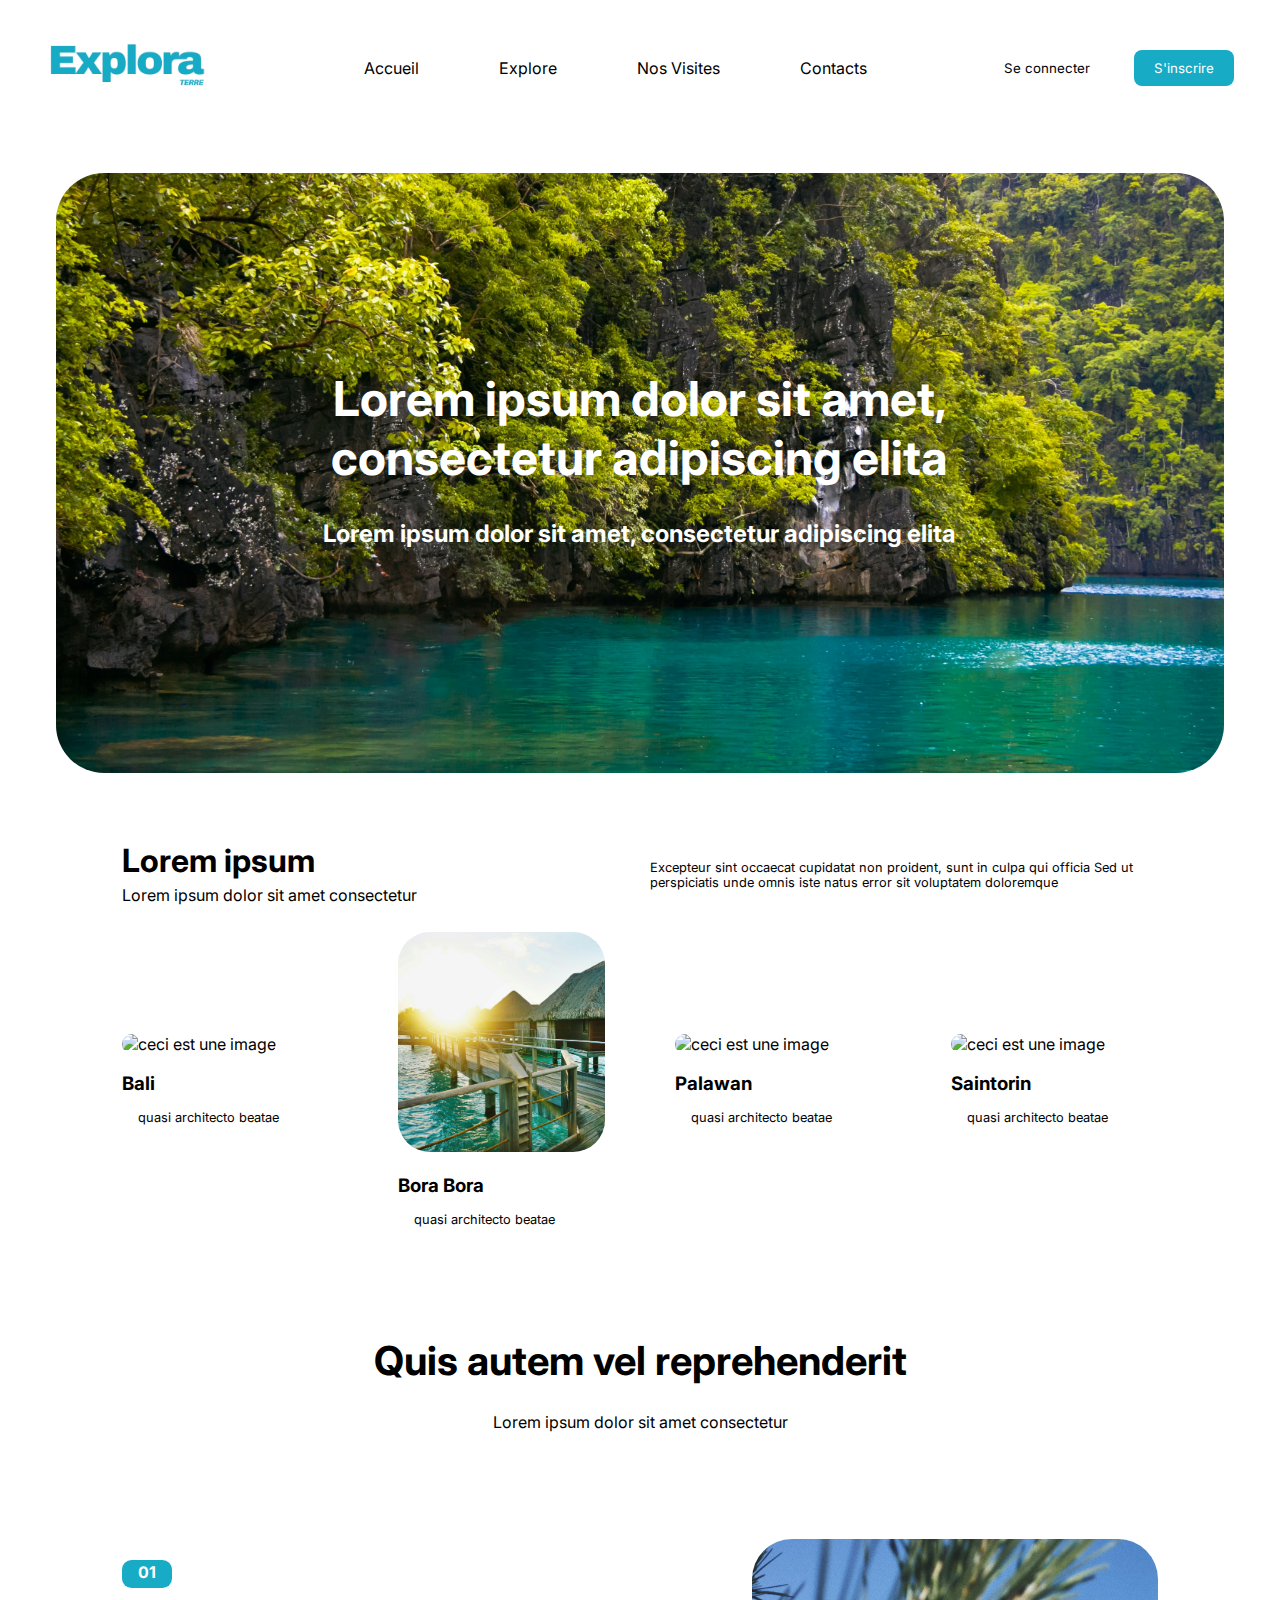
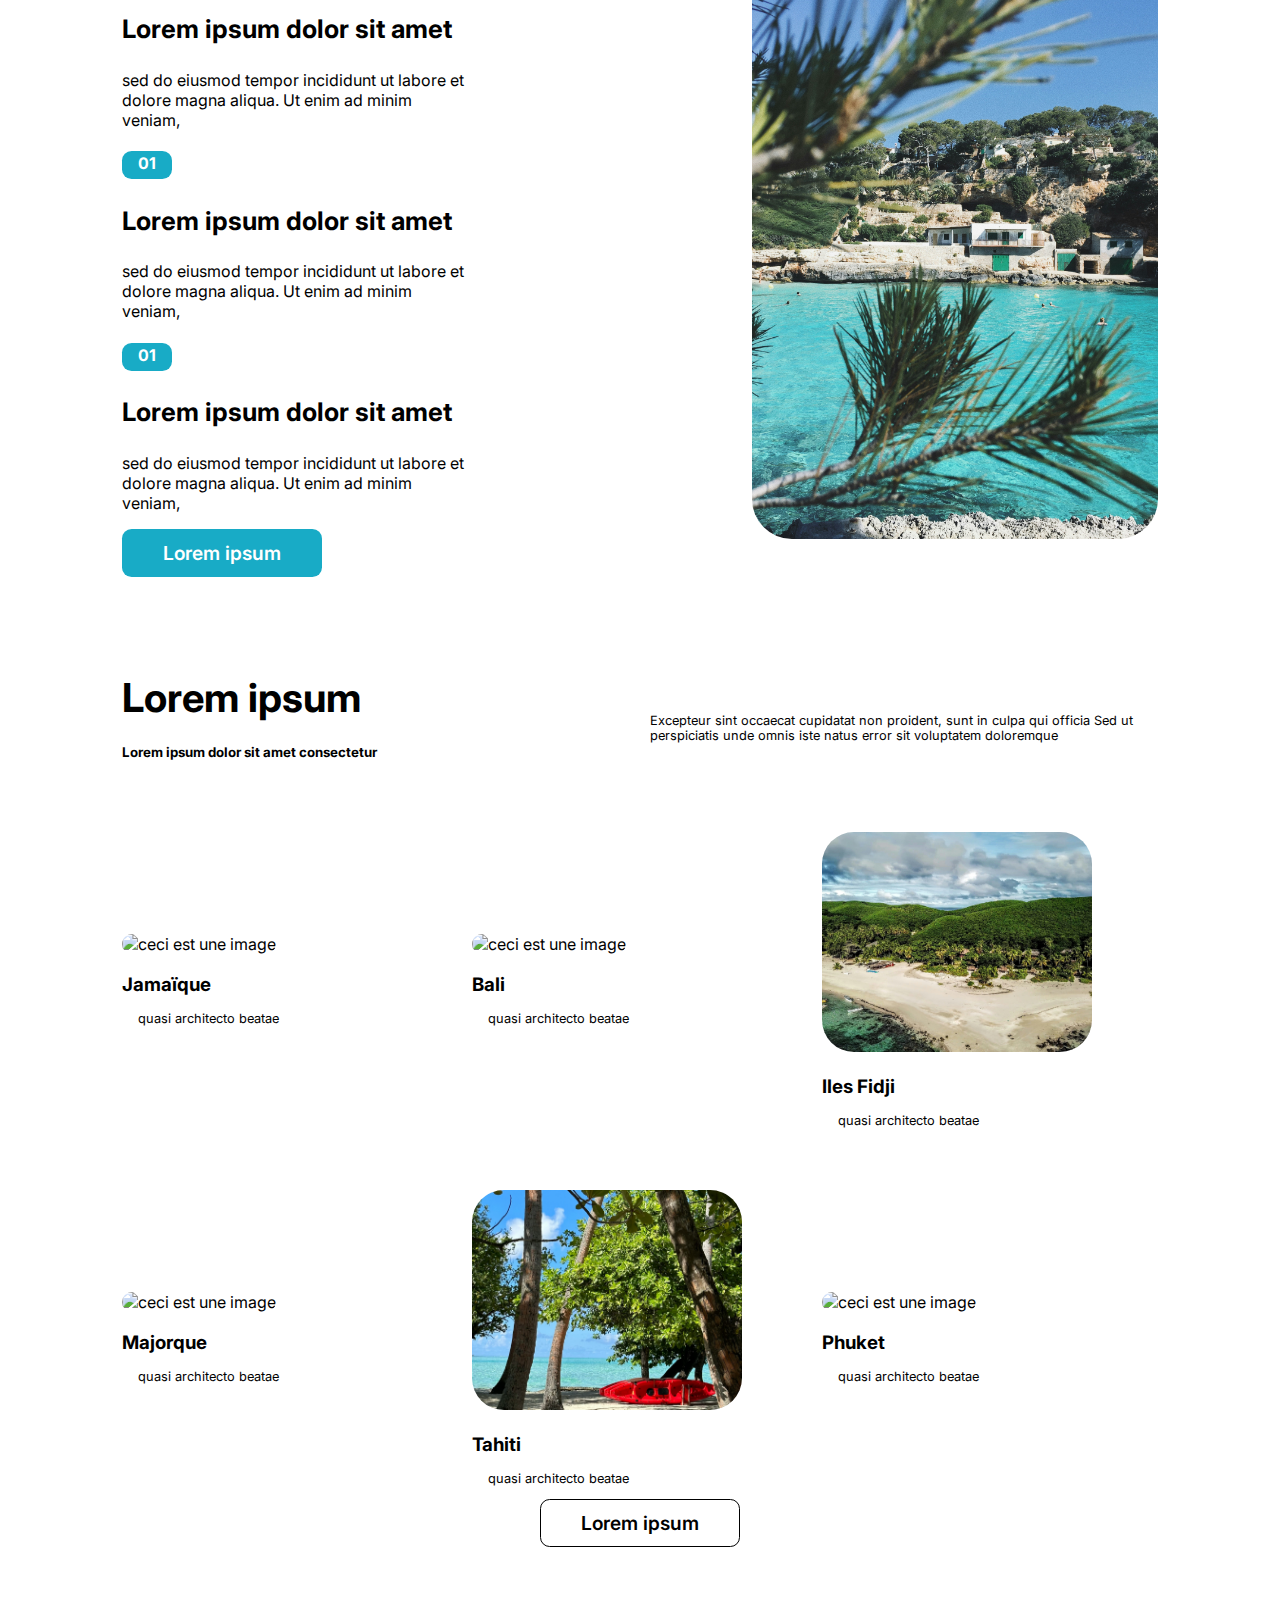
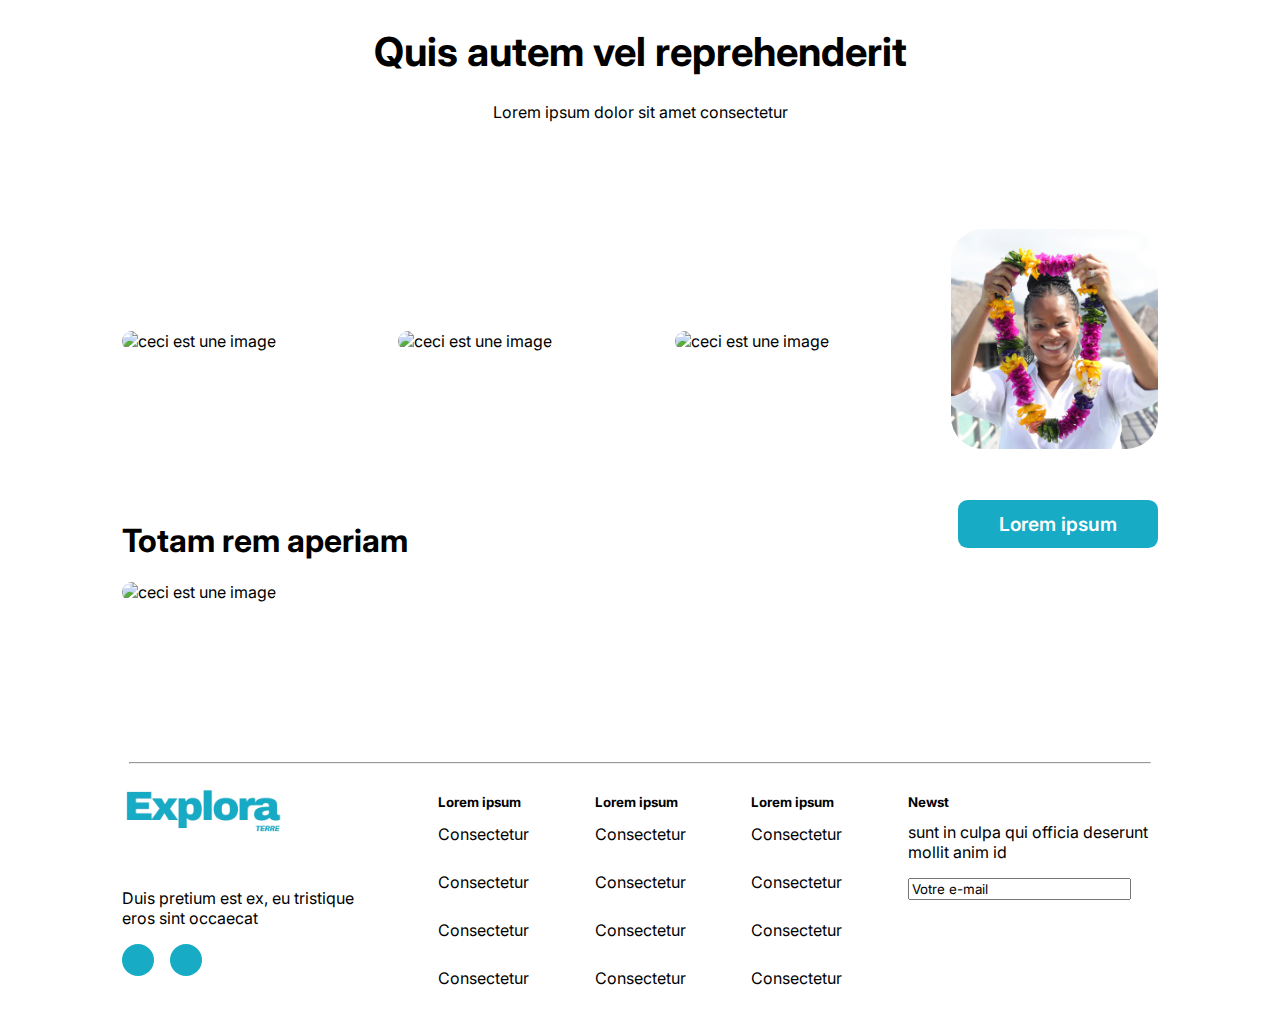
==== index.html @ 4995d007 "update code" ====
<!DOCTYPE html>

<html lang="fr">
  <head>
    <meta charset="UTF-8" />
    <meta
      name="description"
      content="Découvrez les plus belles îles du monde depuis votre ordinateur"
    />
    <link rel="stylesheet" href="css\style.css" />
    <link rel="stylesheet" href="css\header.css" class="css" />
    <link rel="stylesheet" href="css\main.css" class="css" />
    <link rel="preconnect" href="https://fonts.googleapis.com" />
    <link rel="preconnect" href="https://fonts.gstatic.com" crossorigin />
    <link rel="stylesheet" href="css\bouton.css" class="css" />
    <link
      href="https://fonts.googleapis.com/css2?family=Inter:ital,opsz,wght@0,14..32,100..900;1,14..32,100..900&display=swap"
      rel="stylesheet"
    />

    <link
      rel="stylesheet"
      href="https://cdn-uicons.flaticon.com/2.5.1/uicons-solid-rounded/css/uicons-solid-rounded.css"
    />

    <title>Bienvenue sur Explora</title>
  </head>

  <body>
    <header>
      <div id="logo">
        <a href="index.html">
          <img
            src="img\Accueil\Logo Explora.png"
            alt="ceci est le logo explora"
            class="logo"
          />
        </a>
      </div>
      <nav class="nav_bar">
        <ul>
          <li><a href="index.html">Accueil</a></li>
          <li><a href="explore.html">Explore</a></li>
          <li><a href="nos_visites.html">Nos Visites</a></li>
          <li><a href="contacts.html">Contacts</a></li>
        </ul>
      </nav>

      <div id="connect">
        <button class="btn_login">Se connecter</button>
        <button class="btn_signup">S'inscrire</button>
      </div>
    </header>

    <main>
      <section id="slider">
        <article class="activites">
          <img src="img\Accueil\image01.jpg" alt="ceci est une image" />
          <!-- <video
            src="video\Jamaïque\video-jamaique_d2gBzre0.mp4"
            autoplay
            loop
            muted
            class="video"
          ></video> -->
          <div class="text_overlay">
            <h1>Lorem ipsum dolor sit amet, consectetur adipiscing elita</h1>
            <h4>Lorem ipsum dolor sit amet, consectetur adipiscing elita</h4>
          </div>
        </article>
      </section>

      <section id="prev_visites">
        <div class="text-container">
          <div class="texts">
            <h1>Lorem ipsum</h1>
            <h5>Lorem ipsum dolor sit amet consectetur</h5>
          </div>
          <p>
            Excepteur sint occaecat cupidatat non proident, sunt in culpa qui
            officia Sed ut perspiciatis unde omnis iste natus error sit
            voluptatem doloremque
          </p>
        </div>
        <div id="card-activites">
          <div class="visite">
            <div class="card-acti">
              <img src="img\Accueil\image02.jpg" alt="ceci est une image" />
            </div>
            <h3>Bali</h3>
            <div class="card_content">
              <i class="fi fi-sr-marker"></i>
              <p>quasi architecto beatae</p>
            </div>
          </div>

          <div class="visite">
            <div class="card-acti">
              <img src="img\Accueil\image03.jpg" alt="ceci est une image" />
            </div>
            <h3>Bora Bora</h3>
            <div class="card_content">
              <i class="fi fi-sr-marker"></i>
              <p>quasi architecto beatae</p>
            </div>
          </div>

          <div class="visite">
            <div class="card-acti">
              <img src="img\Accueil\image04.jpg" alt="ceci est une image" />
            </div>
            <h3>Palawan</h3>
            <div class="card_content">
              <i class="fi fi-sr-marker"></i>
              <p>quasi architecto beatae</p>
            </div>
          </div>

          <div class="visite">
            <div class="card-acti">
              <img src="img\Accueil\image05.jpg" alt="ceci est une image" />
            </div>
            <h3>Saintorin</h3>
            <div class="card_content">
              <i class="fi fi-sr-marker"></i>
              <p>quasi architecto beatae</p>
            </div>
          </div>
        </div>
      </section>

      <section class="quis_autem">
        <div class="text_quisautem">
          <h1>Quis autem vel reprehenderit</h1>
          <h5>Lorem ipsum dolor sit amet consectetur</h5>
        </div>
        <div class="container_quisautem">
          <div class="content_quisautem">
            <div>
              <div class="block_border">
                <h4>01</h4>
              </div>
              <h3>Lorem ipsum dolor sit amet</h3>
              <p>
                sed do eiusmod tempor incididunt ut labore et dolore magna
                aliqua. Ut enim ad minim veniam,
              </p>
            </div>

            <div>
              <div class="block_border">
                <h4>01</h4>
              </div>
              <h3>Lorem ipsum dolor sit amet</h3>
              <p>
                sed do eiusmod tempor incididunt ut labore et dolore magna
                aliqua. Ut enim ad minim veniam,
              </p>
            </div>

            <div>
              <div class="block_border">
                <h4>01</h4>
              </div>
              <h3>Lorem ipsum dolor sit amet</h3>
              <p>
                sed do eiusmod tempor incididunt ut labore et dolore magna
                aliqua. Ut enim ad minim veniam,
              </p>
            </div>
            <button class="btn">Lorem ipsum</button>
          </div>
          <div class="card_picture">
            <img src="img\Accueil\image06.jpg" alt="ceci est une image" />
          </div>
        </div>
      </section>
      <section class="more_activites">
        <div class="text-container">
          <div class="texts">
            <h1>Lorem ipsum</h1>
            <h5>Lorem ipsum dolor sit amet consectetur</h5>
          </div>
          <p>
            Excepteur sint occaecat cupidatat non proident, sunt in culpa qui
            officia Sed ut perspiciatis unde omnis iste natus error sit
            voluptatem doloremque
          </p>
        </div>
        <div id="card-activites">
          <div class="visite">
            <div class="card-acti">
              <img src="img\Accueil\image07.jpg" alt="ceci est une image" />
            </div>
            <h3>Jamaïque</h3>
            <div class="card_content">
              <i class="fi fi-sr-marker"></i>
              <p>quasi architecto beatae</p>
            </div>
          </div>

          <div class="visite">
            <div class="card-acti">
              <img src="img\Accueil\image08.jpg" alt="ceci est une image" />
            </div>
            <h3>Bali</h3>
            <div class="card_content">
              <i class="fi fi-sr-marker"></i>
              <p>quasi architecto beatae</p>
            </div>
          </div>

          <div class="visite">
            <div class="card-acti">
              <img src="img\Accueil\image09.jpg" alt="ceci est une image" />
            </div>
            <h3>Iles Fidji</h3>
            <div class="card_content">
              <i class="fi fi-sr-marker"></i>
              <p>quasi architecto beatae</p>
            </div>
          </div>

          <div class="visite">
            <div class="card-acti">
              <img src="img\Accueil\image10.jpg" alt="ceci est une image" />
            </div>
            <h3>Majorque</h3>
            <div class="card_content">
              <i class="fi fi-sr-marker"></i>
              <p>quasi architecto beatae</p>
            </div>
          </div>

          <div class="visite">
            <div class="card-acti">
              <img src="img\Accueil\image11.jpg" alt="ceci est une image" />
            </div>
            <h3>Tahiti</h3>
            <div class="card_content">
              <i class="fi fi-sr-marker"></i>
              <p>quasi architecto beatae</p>
            </div>
          </div>

          <div class="visite">
            <div class="card-acti">
              <img src="img\Accueil\image12.jpg" alt="ceci est une image" />
            </div>
            <h3>Phuket</h3>
            <div class="card_content">
              <i class="fi fi-sr-marker"></i>
              <p>quasi architecto beatae</p>
            </div>
          </div>
        </div>
        <div class="btn_center">
          <button class="btn btn_hidden">Lorem ipsum</button>
        </div>
      </section>
      <section class="sect_quis_autem">
        <div class="text_quisautem">
          <h1>Quis autem vel reprehenderit</h1>
          <h5>Lorem ipsum dolor sit amet consectetur</h5>
        </div>
        <div id="card-activites">
          <div class="visite">
            <img src="img\Accueil\image13.jpg" alt="ceci est une image " />
          </div>
          <div class="visite">
            <img src="img\Accueil\image14.jpg" alt="ceci est une image " />
          </div>
          <div class="visite">
            <img src="img\Accueil\image15.jpg" alt="ceci est une image " />
          </div>
          <div class="visite">
            <img src="img\Accueil\image16.jpg" alt="ceci est une image" />
          </div>
        </div>
        <div class="arrow_center">
          <i class="fi fi-rr-arrow-circle-left arrow_left"></i>
          <i class="fi fi-rr-arrow-circle-right arrow_right"></i>
        </div>
      </section>
      <section class="sect_totam_rem">
        <div class="text_block">
          <h1>Totam rem aperiam</h1>
          <button class="btn">Lorem ipsum</button>
        </div>
        <img src="img\Accueil\image17.jpg " alt="ceci est une image" />
      </section>
    </main>

    <hr />

    <footer>
      <div class="footer_block">
        <div id="logo">
          <a href="index.html">
            <img
              src="img\Accueil\Logo Explora.png"
              alt="ceci est le logo explora"
            />
          </a>
        </div>
        <p>Duis pretium est ex, eu tristique eros sint occaecat</p>
        <div class="round_block">
          <div class="round"></div>
          <div class="round"></div>
        </div>
      </div>
      <div>
        <h5>Lorem ipsum</h5>
        <ul>
          <a href="#"><li>Consectetur</li></a>
          <a href="#"><li>Consectetur</li></a>
          <a href="#"><li>Consectetur</li></a>
          <a href="#"><li>Consectetur</li></a>
        </ul>
      </div>
      <div>
        <h5>Lorem ipsum</h5>
        <ul>
          <a href="#"><li>Consectetur</li></a>
          <a href="#"><li>Consectetur</li></a>
          <a href="#"><li>Consectetur</li></a>
          <a href="#"><li>Consectetur</li></a>
        </ul>
      </div>
      <div>
        <h5>Lorem ipsum</h5>
        <ul>
          <a href="#"><li>Consectetur</li></a>
          <a href="#"><li>Consectetur</li></a>
          <a href="#"><li>Consectetur</li></a>
          <a href="#"><li>Consectetur</li></a>
        </ul>
      </div>
      <div>
        <h5>Newst</h5>
        <p>sunt in culpa qui officia deserunt mollit anim id</p>
        <input type="email" value="Votre e-mail" id="newsletter" />
      </div>
    </footer>
  </body>
</html>
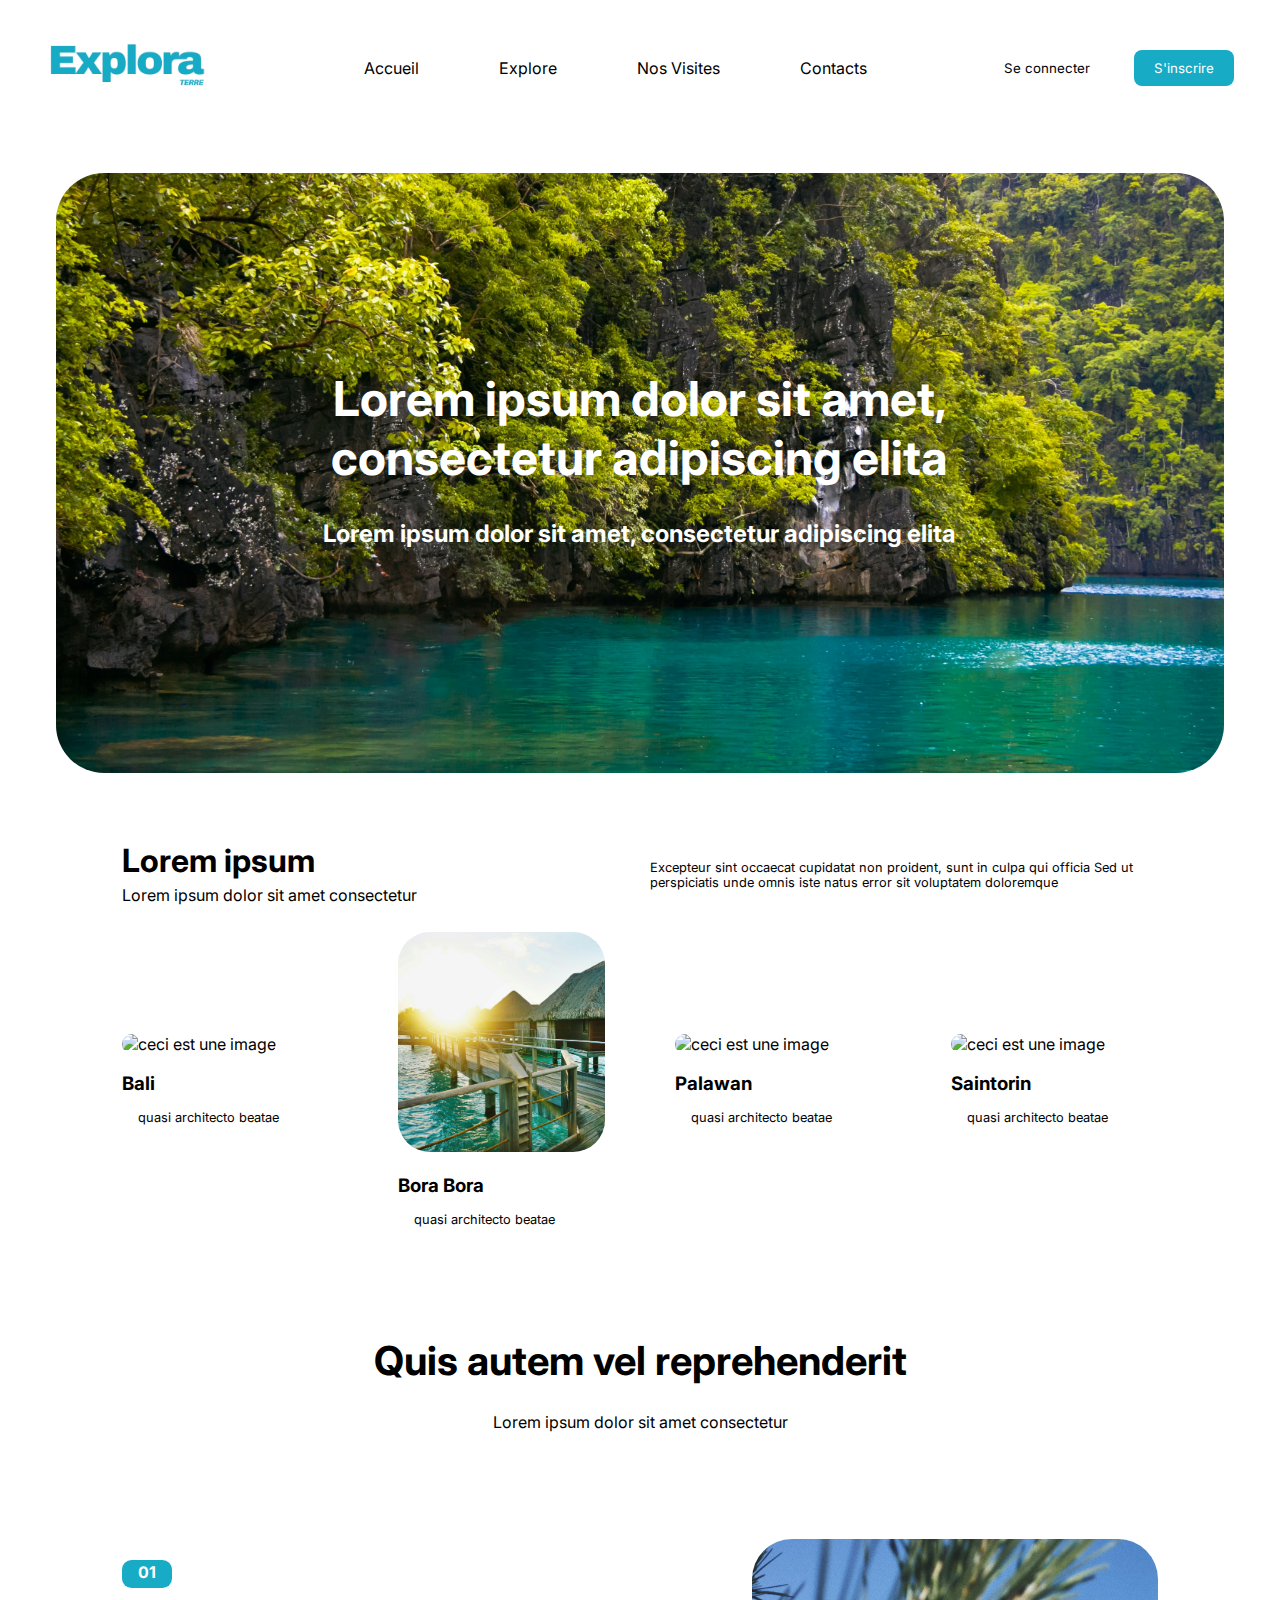
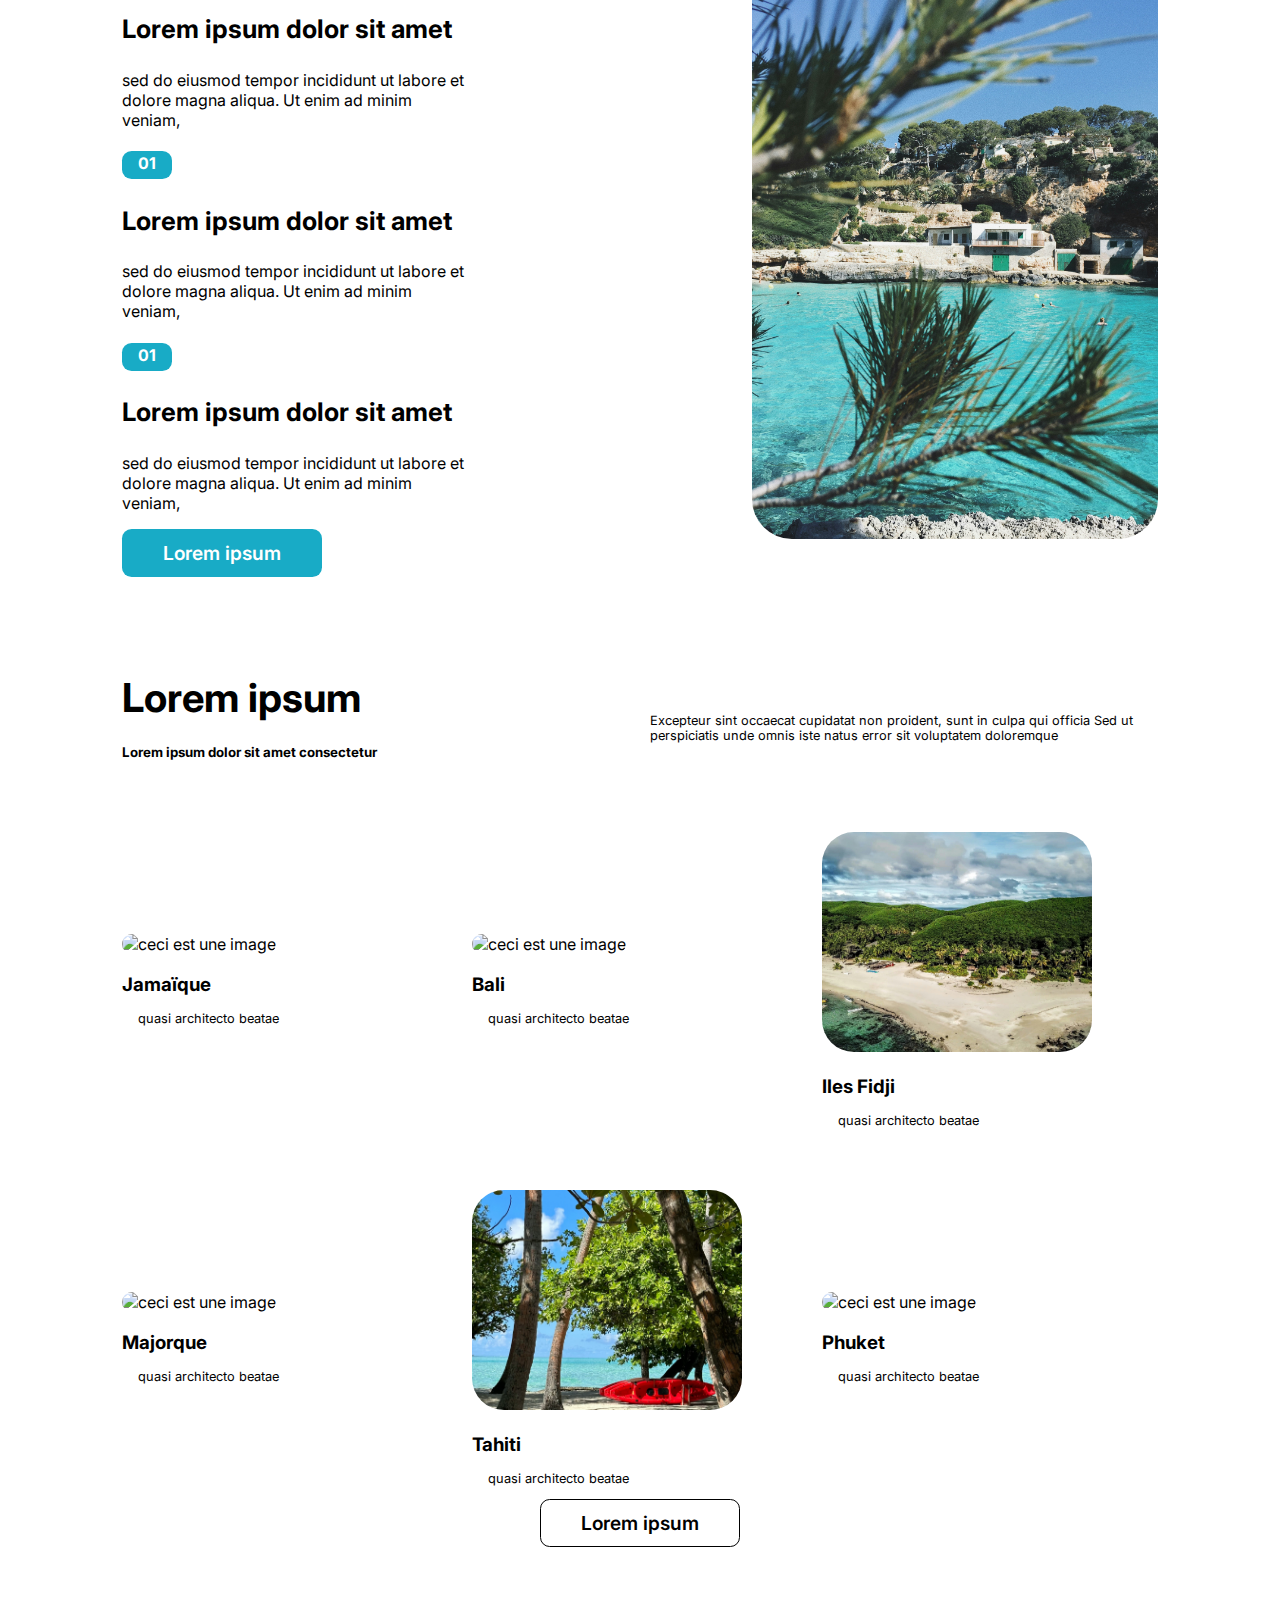
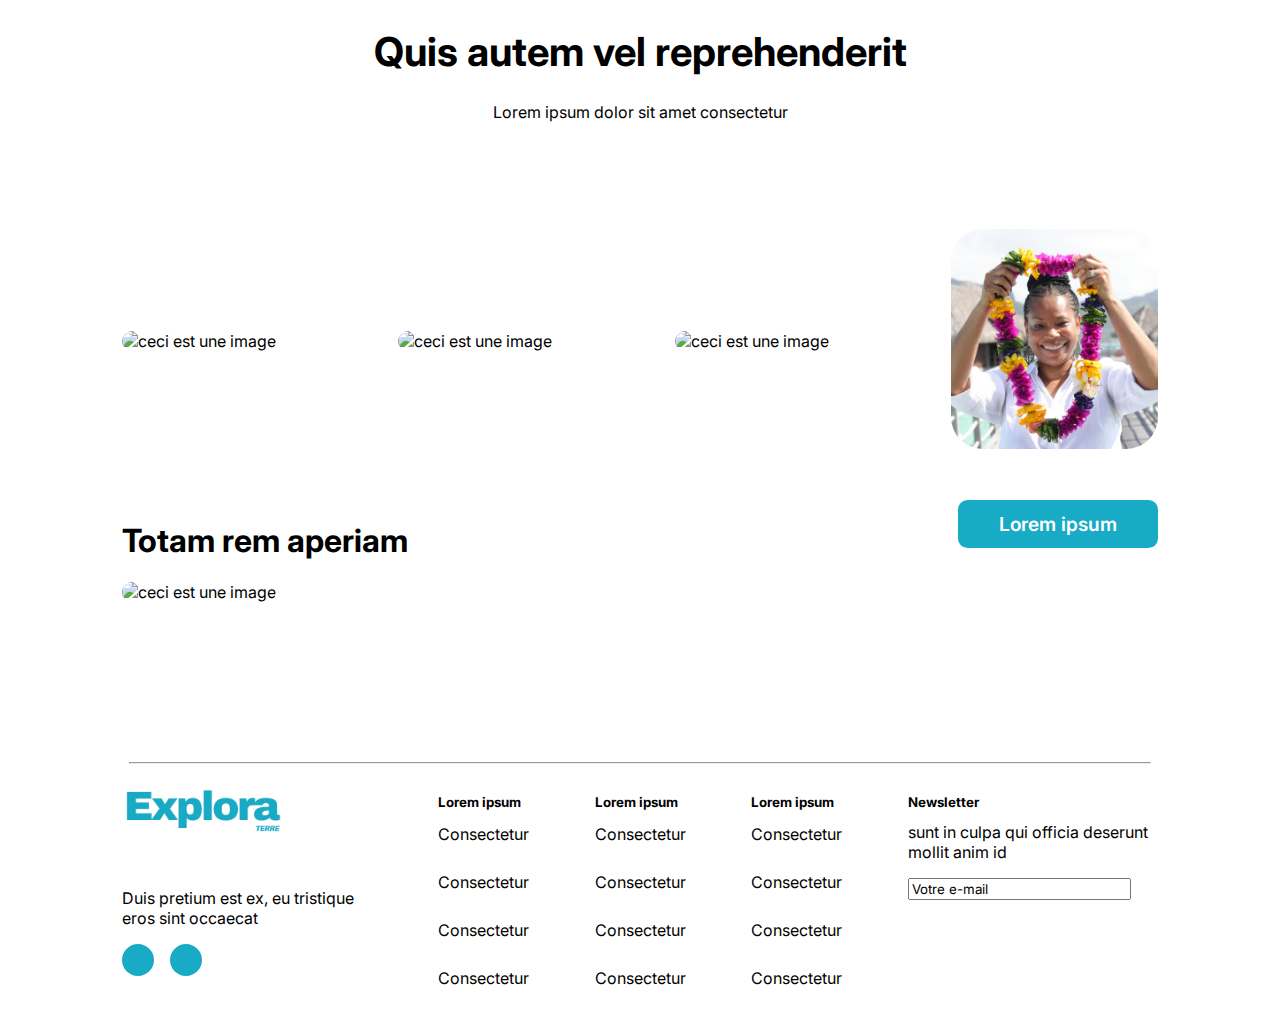
==== commit 0c0e7cce: "update code" ====
--- a/index.html
+++ b/index.html
@@ -337,7 +337,7 @@
         </ul>
       </div>
       <div>
-        <h5>Newst</h5>
+        <h5>Newsletter</h5>
         <p>sunt in culpa qui officia deserunt mollit anim id</p>
         <input type="email" value="Votre e-mail" id="newsletter" />
       </div>
